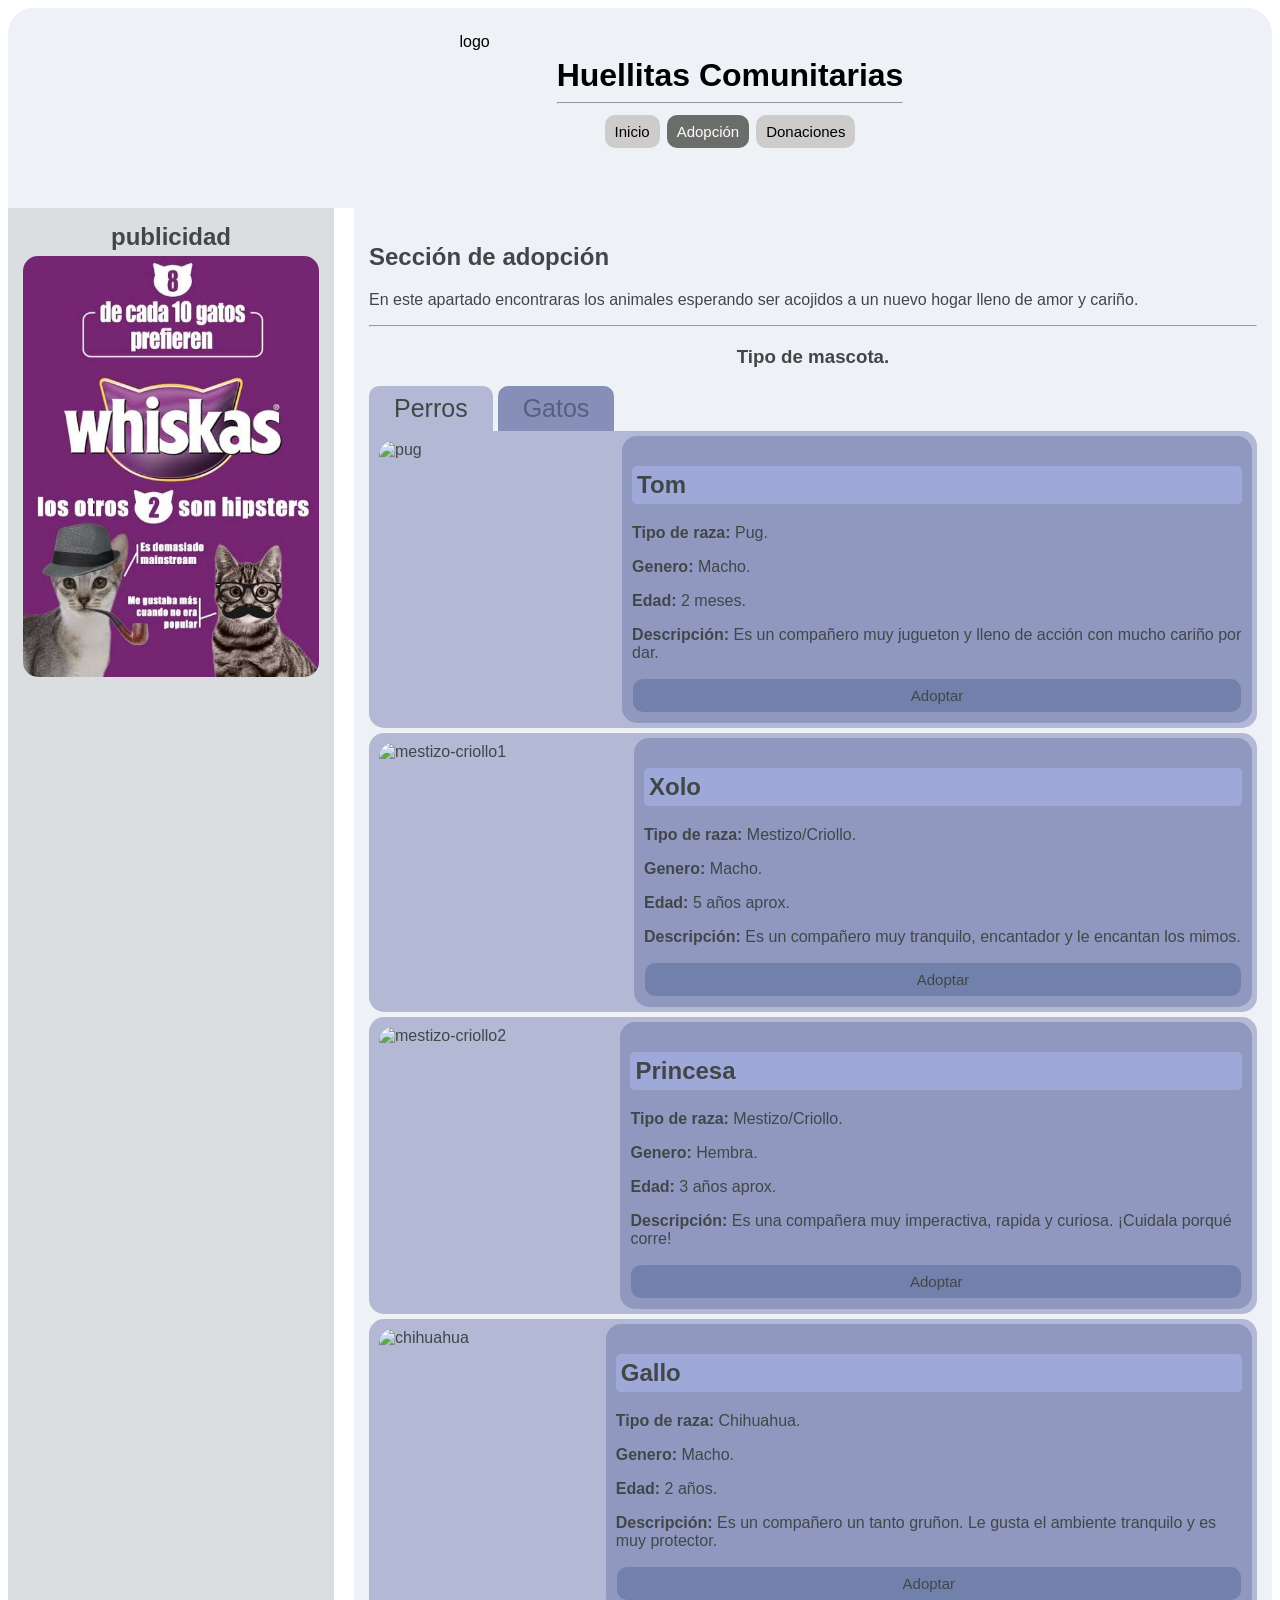
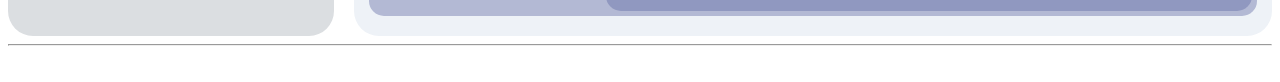
==== adopciones.html @ 886ba2c0 "A todas las páginas del sitio web se agregaron publicidad." ====
<!DOCTYPE html>
<html lang="en">
<head>
    <!-- Se habilita el uso de tilde -->
    <meta charset="UTF-8">
    <title>adopciones</title>
    <link rel="stylesheet" href="estilo.css">
</head>
<body>
    <header class="cabecera-principal">
        <img src="imagenes/iconos/logo-pet.png" alt="logo" class="imagen-redonda">
        <div>
            <h1>Huellitas Comunitarias</h1>
            <hr>
            <nav class="barra-navegacion">
                <a href="index.html" class="boton">Inicio</a>
                <a href="adopciones.html" class="boton-activo">Adopción</a>
                <a href="donaciones.html" class="boton">Donaciones</a>
            </nav>
        </div>
    </header>

    <main>
        <!-- Se añade el bloque ASIDE para la publicidad que se vaya a mostrar. -->
        <aside>
            <h1>publicidad</h1>
            <img src="imagenes/publicidad/wiskas.jfif" alt="wiskas" class="publicidad">
        </aside>
        
        <section>
            <article>
                <header>
                    <h2>Sección de adopción</h2>
                    <p>En este apartado encontraras los animales esperando ser acojidos a un nuevo hogar 
                        lleno de amor y cariño.</p>
                    <div class="content-center">
                        <hr>
                        <h3>Tipo de mascota.</h3>
                        <nav class="barra-navegacion-adopcion">
                            <a href="secciones/perros/seccion-perro.html" class="boton-conectado">Perros</a>
                            <a href="secciones/gatos/seccion-gato.html" class="boton-conectado-off">Gatos</a>
                        </nav>
                    </div>
                </header>
                <div class="seccionunion-adopcion">
                    <img src="imagenes/adopcion/Perros/perro1.jfif" alt="pug" class="img-cuadrada">
                    <div class="subseccion">
                        <h2 class="resaltar-texto">Tom</h2>
                        <p style="margin-top: 0;"><b>Tipo de raza: </b>Pug.</p>
                        <p style="margin-top: 0;"><b>Genero: </b>Macho.</p>
                        <p style="margin-top: 0;"><b>Edad: </b>2 meses.</p>
                        <p style="margin-top: 0;"><b>Descripción: </b>Es un compañero muy jugueton y lleno de acción con mucho cariño por dar.</p>
                        <a href="" class="seccion">Adoptar</a>
                    </div>
                </div>
                <div class="seccion-adopcion">
                    <img src="imagenes/adopcion/Perros/perro2.jfif" alt="mestizo-criollo1" class="img-cuadrada">
                    <div class="subseccion">
                        <h2 class="resaltar-texto">Xolo</h2>
                        <p style="margin-top: 0;"><b>Tipo de raza: </b>Mestizo/Criollo.</p>
                        <p style="margin-top: 0;"><b>Genero: </b>Macho.</p>
                        <p style="margin-top: 0;"><b>Edad: </b>5 años aprox.</p>
                        <p style="margin-top: 0;"><b>Descripción: </b>Es un compañero muy tranquilo, encantador y le encantan los mimos.</p>
                        <a href="" class="seccion">Adoptar</a>
                    </div>
                </div>
                <div class="seccion-adopcion">
                    <img src="imagenes/adopcion/Perros/perro3.jfif" alt="mestizo-criollo2" class="img-cuadrada">
                    <div class="subseccion">
                        <h2 class="resaltar-texto">Princesa</h2>
                        <p style="margin-top: 0;"><b>Tipo de raza: </b>Mestizo/Criollo.</p>
                        <p style="margin-top: 0;"><b>Genero: </b>Hembra.</p>
                        <p style="margin-top: 0;"><b>Edad: </b>3 años aprox.</p>
                        <p style="margin-top: 0;"><b>Descripción: </b>Es una compañera muy imperactiva, rapida y curiosa. ¡Cuidala porqué corre!</p>
                        <a href="" class="seccion">Adoptar</a>
                    </div>
                </div>
                <div class="seccion-adopcion">
                    <img src="imagenes/adopcion/Perros/perro4.jpg" alt="chihuahua" class="img-cuadrada">
                    <div class="subseccion">
                        <h2 class="resaltar-texto">Gallo</h2>
                        <p style="margin-top: 0;"><b>Tipo de raza: </b>Chihuahua.</p>
                        <p style="margin-top: 0;"><b>Genero: </b>Macho.</p>
                        <p style="margin-top: 0;"><b>Edad: </b>2 años.</p>
                        <p style="margin-top: 0;"><b>Descripción: </b>Es un compañero un tanto gruñon. Le gusta el ambiente tranquilo y es muy protector.</p>
                        <a href="" class="seccion">Adoptar</a>
                    </div>
                </div>
            </article>
        </section>
    </main>
    <hr>
    <footer>

    </footer>
</body>
</html>
---- estilo.css ----
body {
    font-family: Arial;
}

h1 {
    margin: 0px;
}

hr {
    color: #c9ccc9;
}

head {
    background-color: #d4ffc7;
}

.cabecera-principal {
    display: flex;
    justify-content: center;
    align-items: center;
    text-align: center;
    background-color: #eef2f7;
    border-top-left-radius: 25px;
    border-top-right-radius: 25px;
    padding: 10px 20px;
}

main {
    display:flex;
    color: #414748;
    gap: 20px;
}

aside {
    width: 25%;
    background-color: #dbdee1;
    padding: 15px;
    border-bottom-left-radius: 25px;
    border-bottom-right-radius: 25px;
    text-align: center;
    margin: 0px;
}

section {
    width: 75%;
    background-color: #eef2f7;
    padding: 15px;
    border-bottom-left-radius: 25px;
    border-bottom-right-radius: 25px;
}

footer {
    text-align: center;
    padding: 10px 10px;
}

.boton {
    color: black;
    background-color: #cecbcb;
    border-radius: 10px;
    padding: 8px 10px;
    margin: 1px;
    text-decoration: none;
    font-size: 15px;
    transition: background-color 0.3s;
}

.boton:hover {
    color: white;
    background-color: #6a6d69;
}

.seccion {
    color: #414748;
    background-color: #51689277;
    text-align: center;
    border-radius: 10px;
    padding: 8px 10px;
    margin: 1px;
    text-decoration: none;
    font-size: 15px;
    transition: background-color 0.3s;
}

.seccion:hover {
    color: white;
    background-color: #677183;
}

.boton-conectado {
    color: #414748;
    background-color: #616ba36c;
    border-top-left-radius: 10px;
    border-top-right-radius: 10px;
    padding: 8px 25px;
    margin: 0px;
    text-decoration: none;
    font-size: 25px;
    transition: color 0.3s;
}

.boton-conectado {
    color: #414748;
    background-color: #616ba36c;
    border-top-left-radius: 10px;
    border-top-right-radius: 10px;
    padding: 8px 25px;
    margin: 0px;
    text-decoration: none;
    font-size: 25px;
    transition: color 0.3s;
}

.boton-conectado-off {
    color: #353b588f;
    background-color: #656ea3c0;
    border-top-left-radius: 10px;
    border-top-right-radius: 10px;
    padding: 8px 25px;
    margin: 0px;
    text-decoration: none;
    font-size: 25px;
    transition: background-color 0.3s;
}

.boton-conectado-off:hover {
    background-color: #616ba36c;
    color: #414748;
}

.boton-activo {
    color: white;
    background-color: #6a6d69;
    border-radius: 10px;
    padding: 8px 10px;
    margin: 1px;
    text-decoration: none;
    font-size: 15px;
}

.barra-navegacion {
    display: flex;
    gap: 5px;
    margin-top: 10px;
    margin-bottom: 10px;
    justify-content: center;
}

.barra-navegacion-adopcion {
    display: flex;
    gap: 5px;
    margin-top: 10px;
    margin-bottom: 0px;
    justify-content: left;
}

.imagen-redonda {
    width: 150px;
    height: 150px;
    object-fit: cover;
    padding: 15px;
    border-radius: 100%;
}

.content-right {
    display: flex;
    justify-content: right;
}

.content-left {
    display: flex;
    justify-content: left;
}

.content-center {
    text-align: center;
    align-items: center;
    justify-content: center;
}

.img-fix {
    width: 25%;
    height: auto;
    object-fit: cover;
    padding: 15px;
    border-radius: 20px;
    display: block;
}

.seccion-suministros {
    background-color: #e7e7e7;
    border-radius: 15px;
    display: inline-block;
    padding: 5px 5px;
    align-items: stretch;
    justify-content: center;
    text-align: center;
    margin: 2px;
}

.seccion-adopcion {
    background-color: #616ba36c;
    border-radius: 15px;
    display: flex;
    padding: 5px 5px;
    text-align: left;
    align-items: flex-start;
    justify-content: left;
    margin-bottom: 5px;
    align-items: stretch;
}

.seccionunion-adopcion {
    background-color: #616ba36c;
    border-top-right-radius: 15px;
    border-bottom-left-radius: 15px;
    border-bottom-right-radius: 15px;
    display: flex;
    padding: 5px 5px;
    text-align: left;
    align-items: flex-start;
    justify-content: left;
    margin-bottom: 5px;
    align-items: stretch;
}

.subseccion {
    border-radius: 15px;
    background-color: #616ba36c;
    flex-grow: 1;
    display: flex;
    flex-direction: column;
    padding: 10px 10px;
}

.resaltar-texto {
    background-color: #acb6ed90;
    padding: 5px 5px;
    border-radius: 5px;
}

.img-cuadrada {
    width: 250px;
    height: auto;
    object-fit: cover;
    padding: 5px;
    border-radius: 20px;
}

.publicidad {
    width: 100%;
    height: auto;
    object-fit: cover;
    border-radius: 15px;
    margin-top: 5px;
}
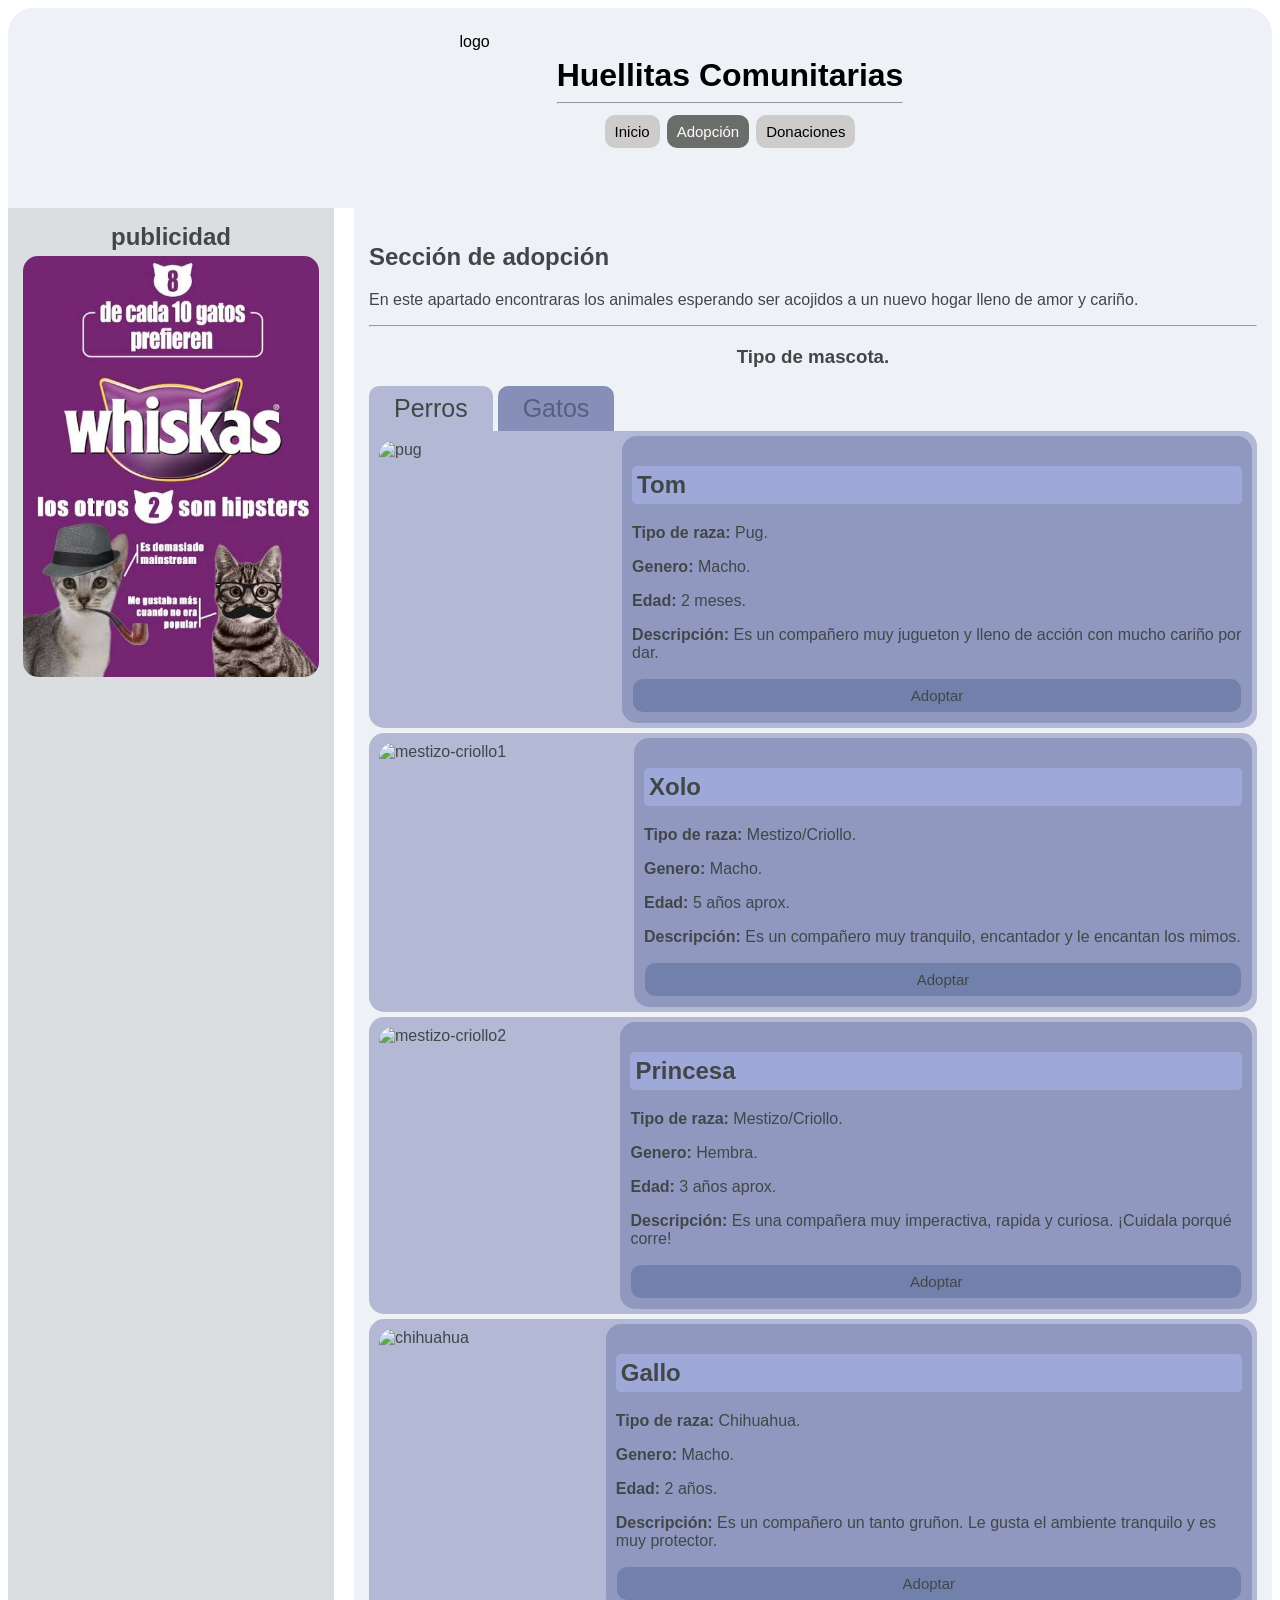
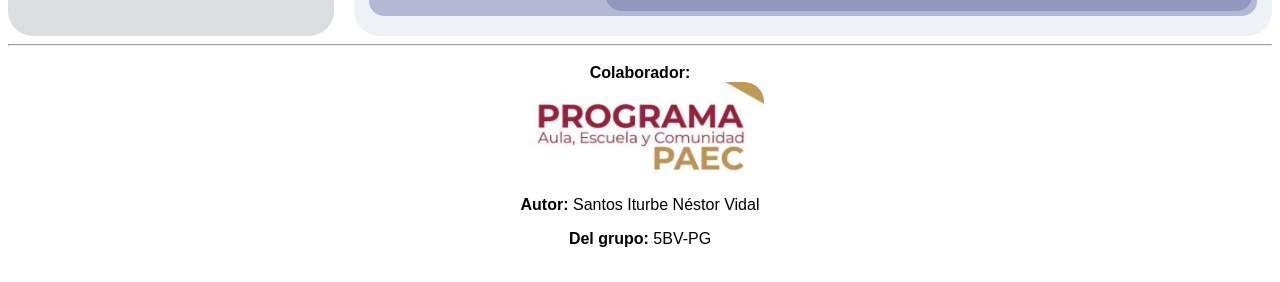
==== commit 0018d4c5: "Merge branch 'main' of https://github.com/VidalYT/Huellitas-Comunitarias_Nestor-Vidal_5BVPG" ====
--- a/adopciones.html
+++ b/adopciones.html
@@ -90,8 +90,13 @@
         </section>
     </main>
     <hr>
-    <footer>
-
+    <footer class="content-center">
+        <b>Colaborador:</b>
+        <div>
+            <img src="imagenes/iconos/colaborador-footer.jpg" alt="colaborador" class="footer-img">
+        </div>
+        <p><b>Autor: </b>Santos Iturbe Néstor Vidal</p>
+        <p><b>Del grupo: </b>5BV-PG</p>
     </footer>
 </body>
 </html>
--- a/estilo.css
+++ b/estilo.css
@@ -51,6 +51,8 @@
 
 footer {
     text-align: center;
+    align-items: center;
+    justify-content: center;
     padding: 10px 10px;
 }
 
@@ -187,6 +189,13 @@
     display: block;
 }
 
+.footer-img {
+    width: 20%;
+    height: auto;
+    object-fit: cover;
+    border-radius: 20px;
+}
+
 .seccion-suministros {
     background-color: #e7e7e7;
     border-radius: 15px;
